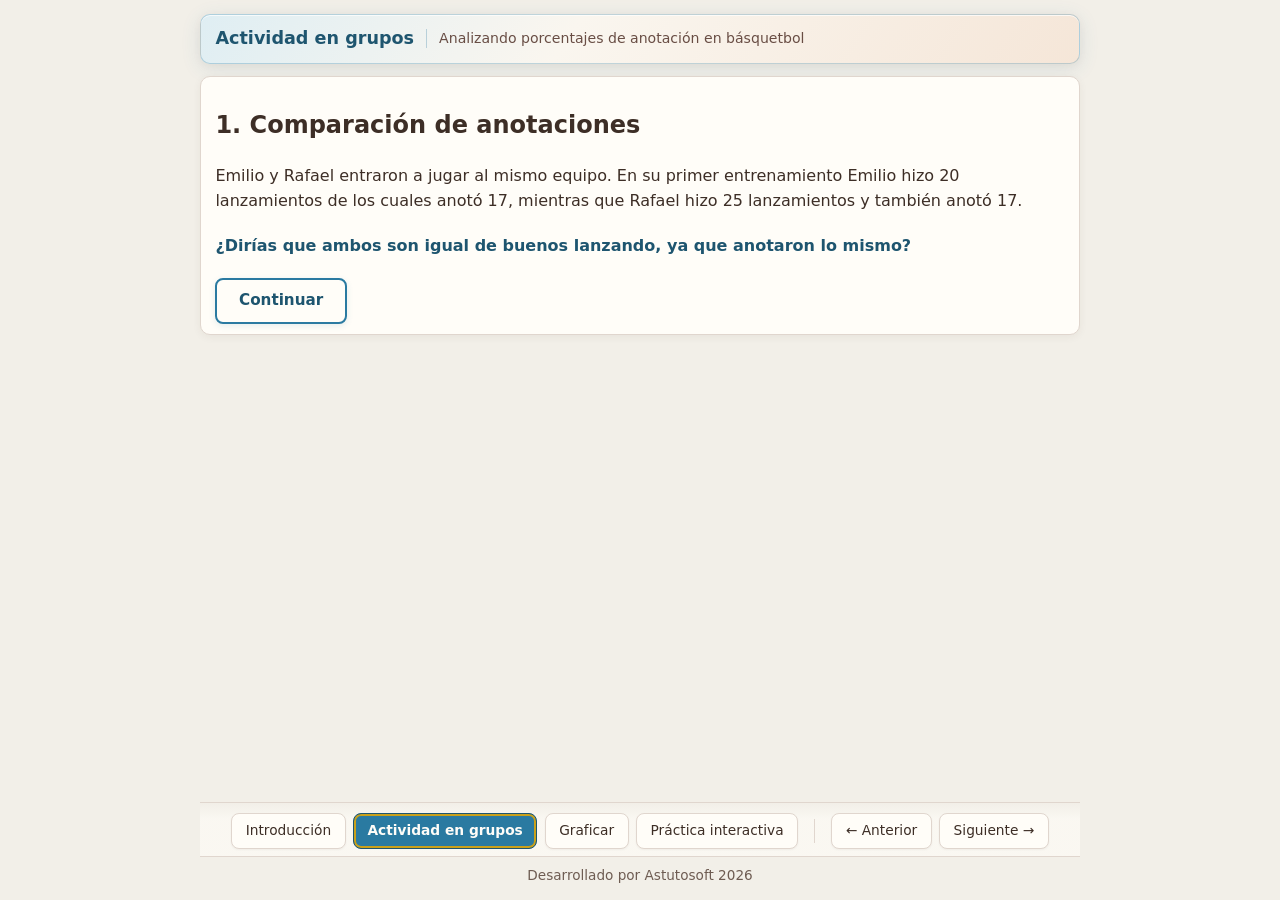
==== actividad.html @ eb5f0d47 "Sitio inicial: módulo interactivo sobre porcentajes Incluye introducción, actividad en grupos, págin" ====
<!DOCTYPE html>
<html lang="es">
<head>
  <meta charset="UTF-8" />
  <meta name="viewport" content="width=device-width, initial-scale=1" />
  <title>Actividad en grupos — Porcentaje</title>
  <link rel="stylesheet" href="styles.css" />
  <style>
    .actividad-content .table-wrap table {
      font-size: inherit;
      margin: 0.5rem 0;
    }
    .actividad-content .table-wrap th,
    .actividad-content .table-wrap td {
      padding: 0.25rem 0.5rem;
    }
    .actividad-content .table-wrap {
      margin: 0.5rem 0;
    }
  </style>
</head>
<body>
  <div class="layout site-main">
    <header class="panel">
      <h1>Actividad en grupos</h1>
      <p class="subtitle">Analizando porcentajes de anotación en básquetbol</p>
    </header>

    <section class="panel">
      <div class="actividad-content">
        <div class="actividad-item">
          <h2>1. Comparación de anotaciones</h2>
          <p>
            Emilio y Rafael entraron a jugar al mismo equipo. En su primer entrenamiento Emilio hizo 20 lanzamientos de los cuales anotó 17, mientras que Rafael hizo 25 lanzamientos y también anotó 17.
          </p>
          <p class="intro-question">¿Dirías que ambos son igual de buenos lanzando, ya que anotaron lo mismo?</p>
          <button type="button" class="btn-continuar" id="btn-continuar">Continuar</button>
        </div>

        <div class="actividad-item" id="actividad-tabla" hidden>
          <h2>2. Tabla de lanzamientos del equipo</h2>
          <p>
            La siguiente tabla muestra los lanzamientos del equipo durante este primer entrenamiento.<br>
            <span class="intro-question">Basándose en los datos de la tabla de lanzamientos y anotaciones, ¿quién dirías que fue el mejor y quién el peor lanzador de este entrenamiento?</span>
          </p>
          <div class="table-wrap">
            <table>
              <thead>
                <tr>
                  <th>Jugador</th>
                  <th class="num">Anotaciones</th>
                  <th class="num">Fallos</th>
                  <th class="num">Total de Lanzamientos</th>
                </tr>
              </thead>
              <tbody>
                <tr>
                  <td>Javier</td>
                  <td class="num">7</td>
                  <td class="num">3</td>
                  <td class="num">10</td>
                </tr>
                <tr>
                  <td>Emilio</td>
                  <td class="num">15</td>
                  <td class="num">5</td>
                  <td class="num">20</td>
                </tr>
                <tr>
                  <td>Rafael</td>
                  <td class="num">15</td>
                  <td class="num">10</td>
                  <td class="num">25</td>
                </tr>
                <tr>
                  <td>Antonio</td>
                  <td class="num">40</td>
                  <td class="num">10</td>
                  <td class="num">50</td>
                </tr>
                <tr>
                  <td>Tomás</td>
                  <td class="num">75</td>
                  <td class="num">25</td>
                  <td class="num">100</td>
                </tr>
                <tr>
                  <td>Camilo</td>
                  <td class="num">80</td>
                  <td class="num">120</td>
                  <td class="num">200</td>
                </tr>
              </tbody>
            </table>
          </div>
          <p class="actividad-note">
            (Es importante considerar el número de anotaciones según el número de lanzamientos)
          </p>
        </div>
      </div>
    </section>
  </div>

  <nav class="bottom-nav" aria-label="Navegación del sitio">
    <div class="bottom-nav__group">
      <a href="index.html" class="nav-btn">Introducción</a>
      <a href="actividad.html" class="nav-btn nav-btn--primary" aria-current="page">Actividad en grupos</a>
      <a href="graficar.html" class="nav-btn">Graficar</a>
      <a href="practica.html" class="nav-btn">Práctica interactiva</a>
    </div>
    <span class="bottom-nav__sep" aria-hidden="true"></span>
    <div class="bottom-nav__group">
      <a href="index.html" class="nav-btn">← Anterior</a>
      <a href="graficar.html" class="nav-btn">Siguiente →</a>
    </div>
  </nav>

  <footer class="site-footer">Desarrollado por Astutosoft 2026</footer>

  <script>
    document.getElementById("btn-continuar").addEventListener("click", function () {
      document.getElementById("actividad-tabla").hidden = false;
      this.hidden = true;
    });
  </script>
</body>
</html>
---- styles.css ----
:root {
  --bg: #f2efe8;
  --card: #fffdf8;
  --text: #3d2e26;
  --muted: #6e5c52;
  --border: #e0d6ce;
  --teal: #2a7aa1;
  --teal-dark: #1e556f;
  --orange: #d35400;
  --orange-hover: #b84700;
  --mustard: #c9a01a;
  --cream-wash: #faf6ef;
  --peach-wash: #f5e6d8;
  --blue: var(--teal);
  --red: var(--orange);
}

* {
  box-sizing: border-box;
}

html {
  height: 100%;
}

body {
  margin: 0;
  min-height: 100vh;
  font-family: "Segoe UI", system-ui, sans-serif;
  background: var(--bg);
  color: var(--text);
  line-height: 1.55;
  padding: 0.85rem 1rem 0;
  display: flex;
  flex-direction: column;
}

.site-main {
  flex: 1;
}

h1 {
  font-size: 1.1rem;
  font-weight: 600;
  margin: 0 0 0.25rem;
}

.subtitle {
  color: var(--muted);
  font-size: 0.8rem;
  line-height: 1.4;
  margin: 0;
}

.layout {
  max-width: 880px;
  margin: 0 auto;
  display: flex;
  flex-direction: column;
  gap: 0.75rem;
  width: 100%;
}

.panel {
  background: var(--card);
  border: 1px solid var(--border);
  border-radius: 10px;
  padding: 0.65rem 0.9rem;
  box-shadow: 0 2px 8px rgba(61, 46, 38, 0.06);
}

header.panel {
  background: linear-gradient(
    125deg,
    #dfeef3 0%,
    var(--cream-wash) 42%,
    var(--peach-wash) 100%
  );
  border: 1px solid rgba(42, 122, 161, 0.28);
  box-shadow:
    0 4px 20px rgba(42, 122, 161, 0.12),
    0 2px 8px rgba(211, 84, 0, 0.06),
    inset 0 1px 0 rgba(255, 255, 255, 0.7);
  display: flex;
  flex-wrap: nowrap;
  align-items: center;
  gap: 0.75rem;
}

header.panel h1 {
  margin: 0;
  color: var(--teal-dark);
  white-space: nowrap;
}

header.panel .subtitle {
  color: #5d4037;
  opacity: 0.92;
  margin: 0;
  font-size: 0.88rem;
  border-left: 1px solid rgba(42, 122, 161, 0.3);
  padding-left: 0.75rem;
}

/* Graficar */
.ejemplo-row {
  display: flex;
  align-items: center;
  justify-content: space-between;
  gap: 1rem;
  margin: 0.25rem 0;
}

.btn-ejemplo {
  font: inherit;
  font-size: 0.88rem;
  font-weight: 600;
  padding: 0.4rem 1rem;
  border-radius: 8px;
  border: 2px solid var(--mustard);
  background: var(--card);
  color: var(--text);
  cursor: pointer;
  box-shadow: 0 2px 6px rgba(201, 160, 26, 0.15);
}

.btn-ejemplo:hover {
  background: rgba(201, 160, 26, 0.1);
}

.ejemplo-grafica {
  display: block;
  max-width: min(336px, 100%);
  width: 100%;
  height: auto;
  border-radius: 8px;
  border: 1px solid var(--border);
  box-shadow: 0 2px 10px rgba(61, 46, 38, 0.1);
  margin: 0.75rem auto;
}

/* Representación */
.rep-label {
  font-weight: 700;
  color: var(--teal-dark);
  margin-right: 0.2rem;
}

/* Introducción */
.intro-objetivo {
  margin: 0;
  font-size: 0.78rem;
  font-weight: 700;
  text-transform: uppercase;
  letter-spacing: 0.06em;
  color: var(--teal);
  white-space: nowrap;
}

.actividad-note {
  text-align: center;
  font-size: 0.78rem;
  color: var(--muted);
  margin: 0.5rem 0 0;
}

.intro-section-title {
  font-size: 1rem;
  font-weight: 700;
  color: var(--teal-dark);
  margin: 0 0 0.6rem;
}

.intro-grid {
  display: flex;
  flex-wrap: wrap;
  gap: 1.5rem;
  align-items: flex-start;
}

.intro-text {
  flex: 1;
  min-width: min(100%, 300px);
}

.intro-text p {
  margin: 0 0 1rem;
}

.intro-text p:last-child {
  margin-bottom: 0;
}

.intro-question {
  font-weight: 600;
  color: var(--teal-dark);
  margin: 1.25rem 0 1rem !important;
}

.intro-visual {
  flex-shrink: 0;
  display: flex;
  align-items: center;
  justify-content: center;
  margin: 0 auto;
}

.intro-visual img {
  display: block;
  max-width: min(280px, 55vw);
  width: 100%;
  height: auto;
  object-fit: contain;
  border-radius: 10px;
  box-shadow: 0 4px 16px rgba(61, 46, 38, 0.1);
}

.btn-continuar {
  font: inherit;
  font-size: 0.95rem;
  font-weight: 600;
  padding: 0.55rem 1.35rem;
  border-radius: 8px;
  border: 2px solid var(--teal);
  background: var(--card);
  color: var(--teal-dark);
  cursor: pointer;
  margin-top: 0.25rem;
  box-shadow: 0 2px 6px rgba(42, 122, 161, 0.12);
}

.btn-continuar:hover {
  background: rgba(42, 122, 161, 0.08);
}

.intro-extra {
  margin-top: 1.5rem;
  padding-top: 1.35rem;
  border-top: 1px dashed var(--border);
}

.intro-extra[hidden] {
  display: none !important;
}

/* Tabla y gráfico */
table {
  width: 100%;
  border-collapse: collapse;
  font-size: 0.8rem;
}

th,
td {
  text-align: center;
  padding: 0.35rem 0.45rem;
  border-bottom: 1px solid var(--border);
}

th {
  font-weight: 600;
  color: var(--muted);
  font-size: 0.8rem;
  text-transform: uppercase;
  letter-spacing: 0.02em;
}

tr:last-child td {
  border-bottom: none;
}

tbody tr:hover {
  background: rgba(250, 246, 239, 0.85);
}

tbody tr.row-drag-focus {
  background: linear-gradient(
    90deg,
    rgba(42, 122, 161, 0.22) 0,
    rgba(42, 122, 161, 0.1) 10px,
    rgba(201, 160, 26, 0.06) 100%
  );
  box-shadow: inset 5px 0 0 rgba(42, 122, 161, 0.5);
}

tbody tr.row-drag-focus:hover {
  background: linear-gradient(
    90deg,
    rgba(42, 122, 161, 0.26) 0,
    rgba(42, 122, 161, 0.12) 10px,
    rgba(201, 160, 26, 0.09) 100%
  );
}

td.num {
  font-variant-numeric: tabular-nums;
}

.btn-restore {
  font: inherit;
  font-size: 0.88rem;
  padding: 0.35rem 0.75rem;
  border-radius: 8px;
  border: 1px solid #a04000;
  background: var(--orange);
  color: #fffdf8;
  cursor: pointer;
  box-shadow: 0 2px 6px rgba(211, 84, 0, 0.28);
}

.btn-restore:hover {
  background: var(--orange-hover);
  border-color: var(--orange-hover);
}

.btn-restore:active {
  transform: translateY(1px);
}

.site-footer {
  flex-shrink: 0;
  margin-top: 0;
  padding: 0.5rem 1rem 0.85rem;
  border-top: 1px solid var(--border);
  text-align: center;
  font-size: 0.85rem;
  color: var(--muted);
  max-width: 880px;
  width: 100%;
  margin-left: auto;
  margin-right: auto;
}

.chart-head {
  display: flex;
  flex-wrap: wrap;
  align-items: center;
  justify-content: space-between;
  gap: 0.45rem;
  margin-bottom: 0.25rem;
}

.chart-title {
  font-size: 0.9rem;
  font-weight: 600;
  color: var(--teal-dark);
}

.legend {
  display: flex;
  gap: 0.75rem;
  font-size: 0.84rem;
  color: var(--muted);
}

.legend span {
  display: inline-flex;
  align-items: center;
  gap: 0.35rem;
}

.swatch {
  width: 10px;
  height: 10px;
  border-radius: 2px;
}

.swatch.anot {
  background: var(--blue);
}

.swatch.fall {
  background: var(--red);
}

#chart {
  width: 100%;
  overflow-x: auto;
  line-height: 0;
}

#chart svg {
  display: block;
}

.axis text {
  font-size: 11px;
  fill: var(--muted);
}

.axis path,
.axis line {
  stroke: var(--border);
}

.bar-anot {
  fill: var(--blue);
}

.bar-fall {
  fill: var(--red);
}

.bar-group {
  cursor: pointer;
}

.bar-group--selected .bar-anot,
.bar-group--selected .bar-fall {
  stroke: var(--teal-dark);
  stroke-width: 2;
  paint-order: stroke fill;
}

.drag-handle {
  cursor: ns-resize;
  fill: transparent;
  stroke: none;
  pointer-events: all;
}

.x-label {
  font-size: 11px;
  fill: var(--text);
}

.hint-row {
  display: flex;
  align-items: center;
  justify-content: space-between;
  gap: 0.5rem;
  margin-top: 0.45rem;
  flex-wrap: wrap;
}

.hint-row .hint {
  margin: 0;
  flex: 1;
  min-width: min(100%, 12rem);
  font-size: 0.84rem;
  color: var(--muted);
  text-align: left;
}

.hint-row .btn-restore {
  flex-shrink: 0;
  margin-left: auto;
}

.table-panel-inner {
  display: flex;
  align-items: flex-start;
  gap: 0.65rem;
  flex-wrap: wrap;
}

.table-panel-inner .table-wrap {
  flex: 1;
  min-width: min(100%, 240px);
}

.table-panel-visual {
  flex-shrink: 0;
  display: flex;
  align-items: center;
  justify-content: center;
}

.table-panel-visual img {
  display: block;
  max-width: min(140px, 22vw);
  width: 100%;
  height: auto;
  object-fit: contain;
  border-radius: 6px;
}


/* Navegación inferior */
.bottom-nav {
  flex-shrink: 0;
  max-width: 880px;
  width: 100%;
  margin: 0.85rem auto 0;
  padding: 0.65rem 0 0.45rem;
  border-top: 1px solid var(--border);
  display: flex;
  flex-wrap: wrap;
  align-items: center;
  justify-content: center;
  gap: 0.65rem 1rem;
  background: linear-gradient(180deg, transparent 0%, rgba(255, 253, 248, 0.6) 30%);
}

.bottom-nav__sep {
  width: 1px;
  height: 1.5rem;
  background: var(--border);
  flex-shrink: 0;
}

.bottom-nav__group {
  display: flex;
  flex-wrap: wrap;
  align-items: center;
  justify-content: center;
  gap: 0.45rem;
}

.nav-btn {
  font: inherit;
  font-size: 0.86rem;
  padding: 0.4rem 0.85rem;
  border-radius: 8px;
  border: 1px solid var(--border);
  background: var(--card);
  color: var(--text);
  text-decoration: none;
  cursor: pointer;
  display: inline-flex;
  align-items: center;
  justify-content: center;
  gap: 0.25rem;
  box-shadow: 0 1px 2px rgba(61, 46, 38, 0.05);
}

.nav-btn:hover:not([aria-disabled="true"]):not(:disabled) {
  background: rgba(42, 122, 161, 0.08);
  border-color: rgba(42, 122, 161, 0.35);
  color: var(--teal-dark);
}

.nav-btn--primary {
  background: var(--teal);
  border-color: var(--teal-dark);
  color: #fffdf8;
  font-weight: 600;
}

.nav-btn--primary:hover:not([aria-disabled="true"]) {
  background: var(--teal-dark);
  border-color: var(--teal-dark);
  color: #fffdf8;
}

.nav-btn[aria-current="page"] {
  box-shadow: inset 0 0 0 2px var(--mustard);
}

.nav-btn:disabled,
.nav-btn[aria-disabled="true"] {
  opacity: 0.42;
  cursor: not-allowed;
  pointer-events: none;
}
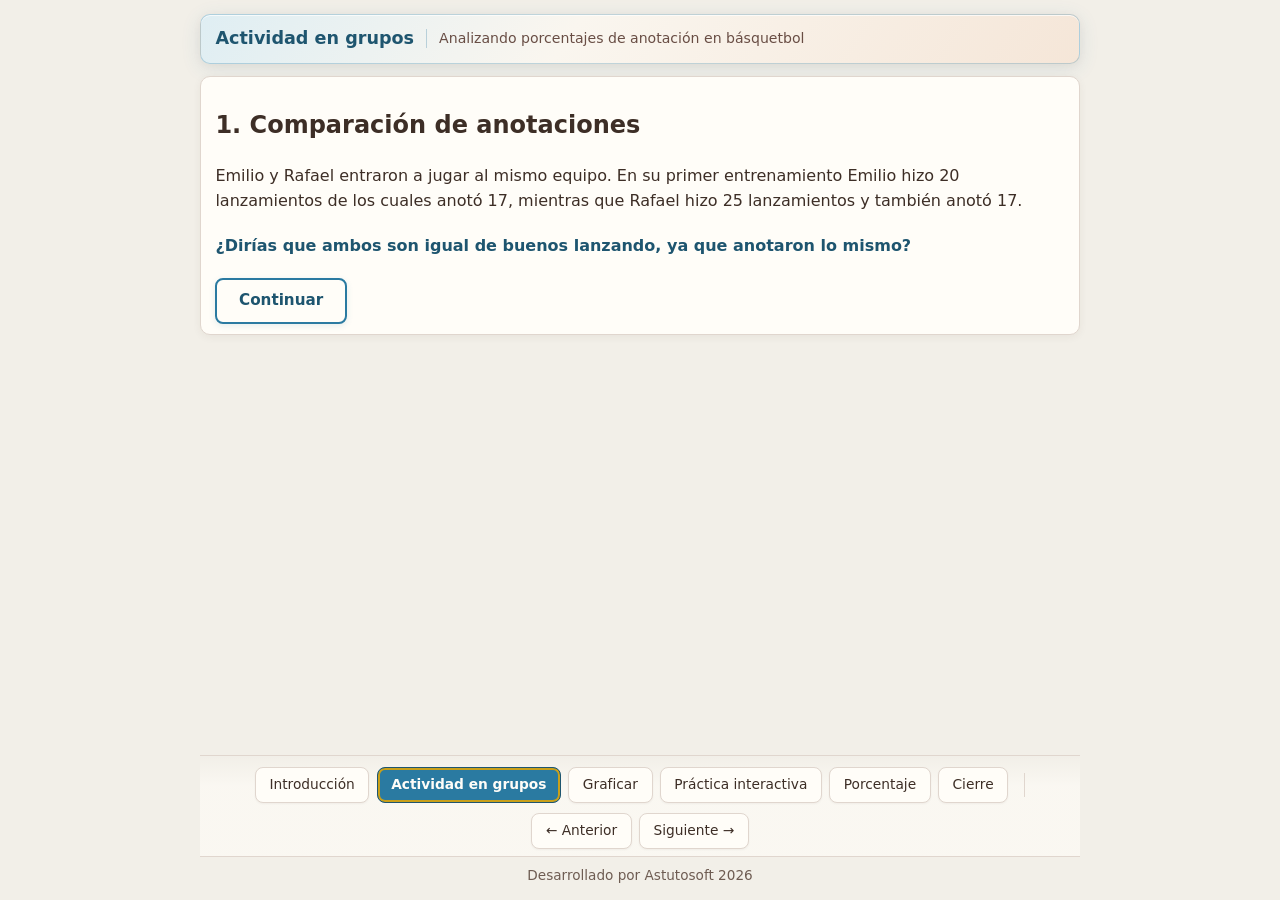
==== commit 74477237: "Agregar páginas Porcentaje y Cierre, actualizar navegación y estilos Co-Authored-By: Claude Sonnet 4" ====
--- a/actividad.html
+++ b/actividad.html
@@ -107,6 +107,8 @@
       <a href="actividad.html" class="nav-btn nav-btn--primary" aria-current="page">Actividad en grupos</a>
       <a href="graficar.html" class="nav-btn">Graficar</a>
       <a href="practica.html" class="nav-btn">Práctica interactiva</a>
+      <a href="porcentaje.html" class="nav-btn">Porcentaje</a>
+      <a href="cierre.html" class="nav-btn">Cierre</a>
     </div>
     <span class="bottom-nav__sep" aria-hidden="true"></span>
     <div class="bottom-nav__group">
--- a/styles.css
+++ b/styles.css
@@ -102,6 +102,64 @@
   padding-left: 0.75rem;
 }
 
+/* Porcentaje */
+.formula-box {
+  background: linear-gradient(135deg, #dfeef3 0%, var(--cream-wash) 100%);
+  border: 1px solid rgba(42, 122, 161, 0.3);
+  border-radius: 8px;
+  padding: 0.6rem 1.25rem;
+  margin: 0.5rem 0 0.75rem;
+  text-align: center;
+}
+
+.formula {
+  font-size: 1rem;
+  font-weight: 700;
+  color: var(--teal-dark);
+  letter-spacing: 0.02em;
+}
+
+.btn-calcular {
+  font: inherit;
+  font-size: 0.8rem;
+  font-weight: 600;
+  padding: 0.25rem 0.65rem;
+  border-radius: 6px;
+  border: 1px solid var(--teal);
+  background: var(--card);
+  color: var(--teal-dark);
+  cursor: pointer;
+  white-space: nowrap;
+}
+
+.btn-calcular:hover {
+  background: rgba(42, 122, 161, 0.08);
+}
+
+.btn-calcular--calc {
+  border-color: var(--mustard);
+  color: var(--text);
+  font-weight: 400;
+  background: rgba(201, 160, 26, 0.07);
+  cursor: pointer;
+}
+
+.btn-calcular--result {
+  border: none;
+  background: none;
+  font-weight: 700;
+  font-size: 0.9rem;
+  color: var(--teal-dark);
+  cursor: default;
+  padding: 0;
+  pointer-events: none;
+}
+
+.cierre-pregunta {
+  margin-top: 1rem !important;
+  font-size: 1rem;
+}
+
 /* Graficar */
 .ejemplo-row {
   display: flex;
